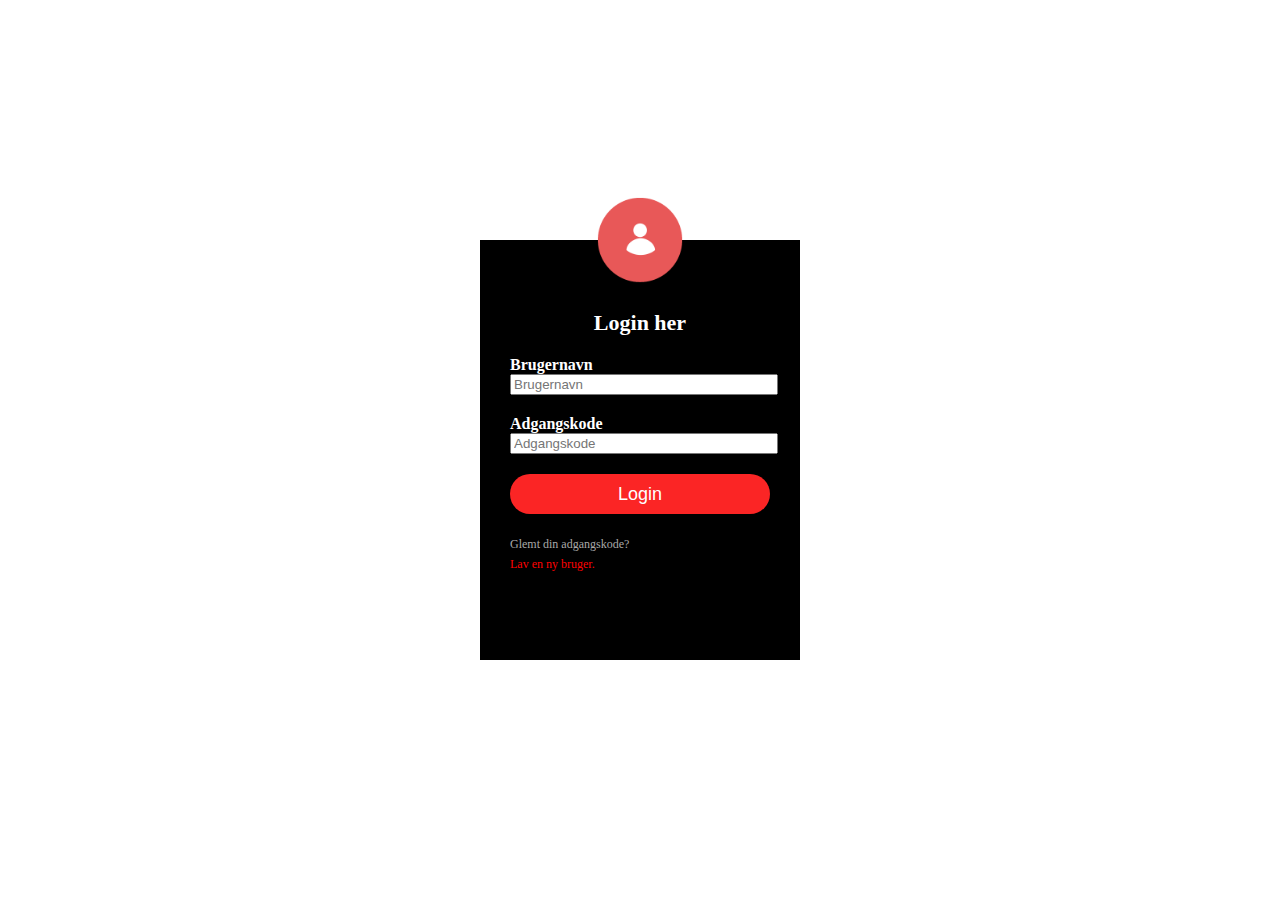
==== index.html @ 4d2cba99 "Update index.html" ====
<!DOCTYPE html>
<html>
<head>
<title>Login side</title>
  <link rel="stylesheet" type="text/css" href="style.css"
<body>
  <div class="loginbox">
    <img src="avatar.png" class="avatar">
      <h1>Login her</h1>
      <form>
        <p>Brugernavn</p>
        <input type="text" name="" placeholder="Brugernavn">
        <p>Adgangskode</p>
        <input type="password" name="" placeholder="Adgangskode">
        <input type="submit" name="" value="Login">
        <a href="#"> Glemt din adgangskode?</a><br>
        <a1 href="#"> Lav en ny bruger.</a1>
  </div>

</body>
</head>
</html>
---- style.css ----
.body{
    margin: 0;
    padding: 0;
    background: url (baggrund.jpg);
    background-size: cover;
    background-position: center;
    font-family: sans-serif;
  }

.loginbox{
    width: 320px;
    height: 420px;
    background: #000;
    color: #fff;
    top: 50%;
    left: 50%;
    position: absolute;
    transform: translate(-50%,-50%);
    box-sizing: border-box;
    padding: 70px 30px;
  }

.avatar{
    width: 100px;
    height: 100px;
    border-radius: 50%;
    position: absolute;
    top: -50px;
    left: calc(50% - 50px);
}

h1{
  margin: 0;
  padding: 0 0 20px;
  text-align: center;
  font-size: 22px
}

.loginbox p{
  margin: 0;
  padding: 0;
  font-weight: bold;
}

.loginbox input{
  width: 100%;
  margin-bottom: 20px;
}

.loginbox input[type="text"], input [type"password"]
{
  border: none;
  border-bottom: 1px solid #fff;
  background: transparent;
  outline: none;
  height: 40px;
  color: #fff;
  font-size: 16px;
}

.loginbox input[type="submit"]
{
  border: none;
  outline: none;
  height: 40px;
  background: #fb2525;
  color: #fff;
  font-size: 18px;
  border-radius: 20px;
}

.loginbox input[type="submit"]:hover
{
    cursor: pointer;
    background: #ffc107;
    color: #000;
}

.loginbox a{
    text-decoration: none;
    font-size: 12px;
    line-height: 20px;
    color: darkgrey;
}

.loginbox a1{
  text-decoration: none;
  font-size: 12px;
  line-height: 20px;
  color: red;
}

.loginbox a:hover
{
    color: #ffc107;

}

.loginbox a1:hover
{
    cursor: pointer;
    color: #ffc107;
}
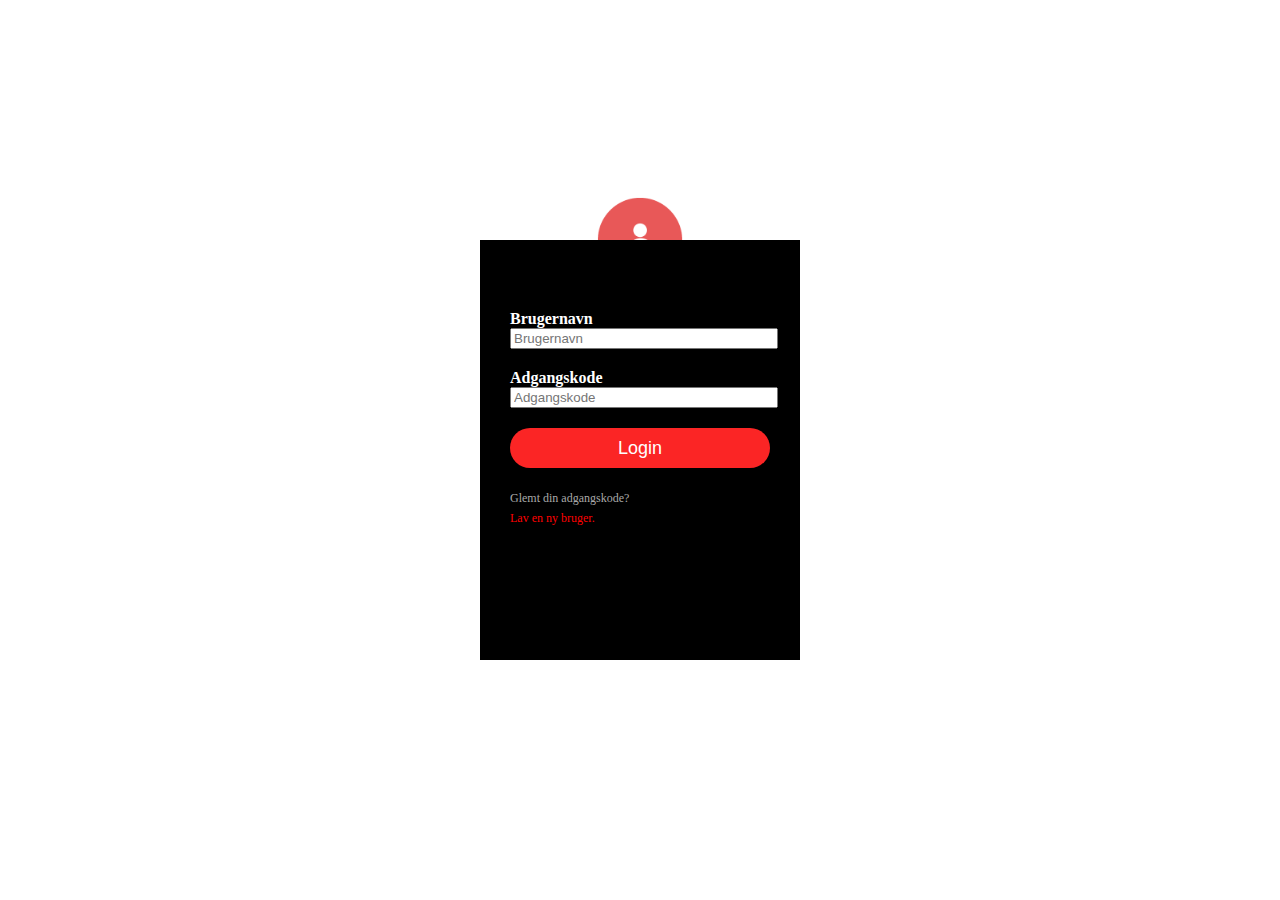
==== commit b7e96a77: "jeps" ====
--- a/index.html
+++ b/index.html
@@ -7,7 +7,7 @@
   <div class="loginbox">
     <img src="avatar.png" class="avatar">
       <h1>Login her</h1>
-      <form>
+      <form class="loginbox">
         <p>Brugernavn</p>
         <input type="text" name="" placeholder="Brugernavn">
         <p>Adgangskode</p>
@@ -15,6 +15,16 @@
         <input type="submit" name="" value="Login">
         <a href="#"> Glemt din adgangskode?</a><br>
         <a1 href="#"> Lav en ny bruger.</a1>
+      </form>
+
+      <form class="register-form">
+      <input type="text" placeholder="Brugernavn"
+      <input type="password" placeholder="Adgangskode"
+      <input type="text" placeholder="E-Mail"
+      <button>Lav bruger</button>
+    </form>
+
+
   </div>
 
 </body>
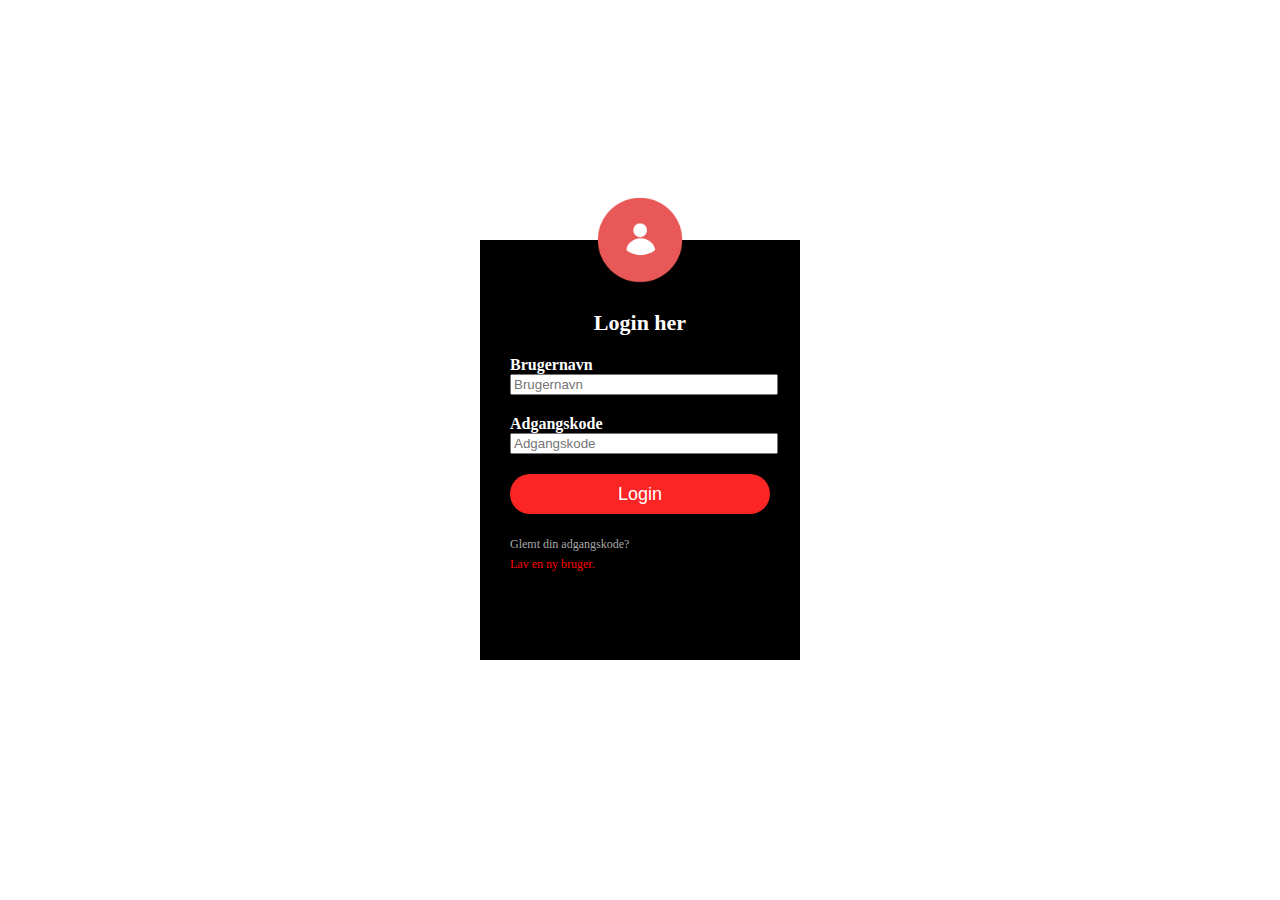
==== commit 9e213afc: "Update index.html" ====
--- a/index.html
+++ b/index.html
@@ -7,7 +7,7 @@
   <div class="loginbox">
     <img src="avatar.png" class="avatar">
       <h1>Login her</h1>
-      <form class="loginbox">
+      <form>
         <p>Brugernavn</p>
         <input type="text" name="" placeholder="Brugernavn">
         <p>Adgangskode</p>
@@ -15,14 +15,6 @@
         <input type="submit" name="" value="Login">
         <a href="#"> Glemt din adgangskode?</a><br>
         <a1 href="#"> Lav en ny bruger.</a1>
-      </form>
-
-      <form class="register-form">
-      <input type="text" placeholder="Brugernavn"
-      <input type="password" placeholder="Adgangskode"
-      <input type="text" placeholder="E-Mail"
-      <button>Lav bruger</button>
-    </form>
 
 
   </div>
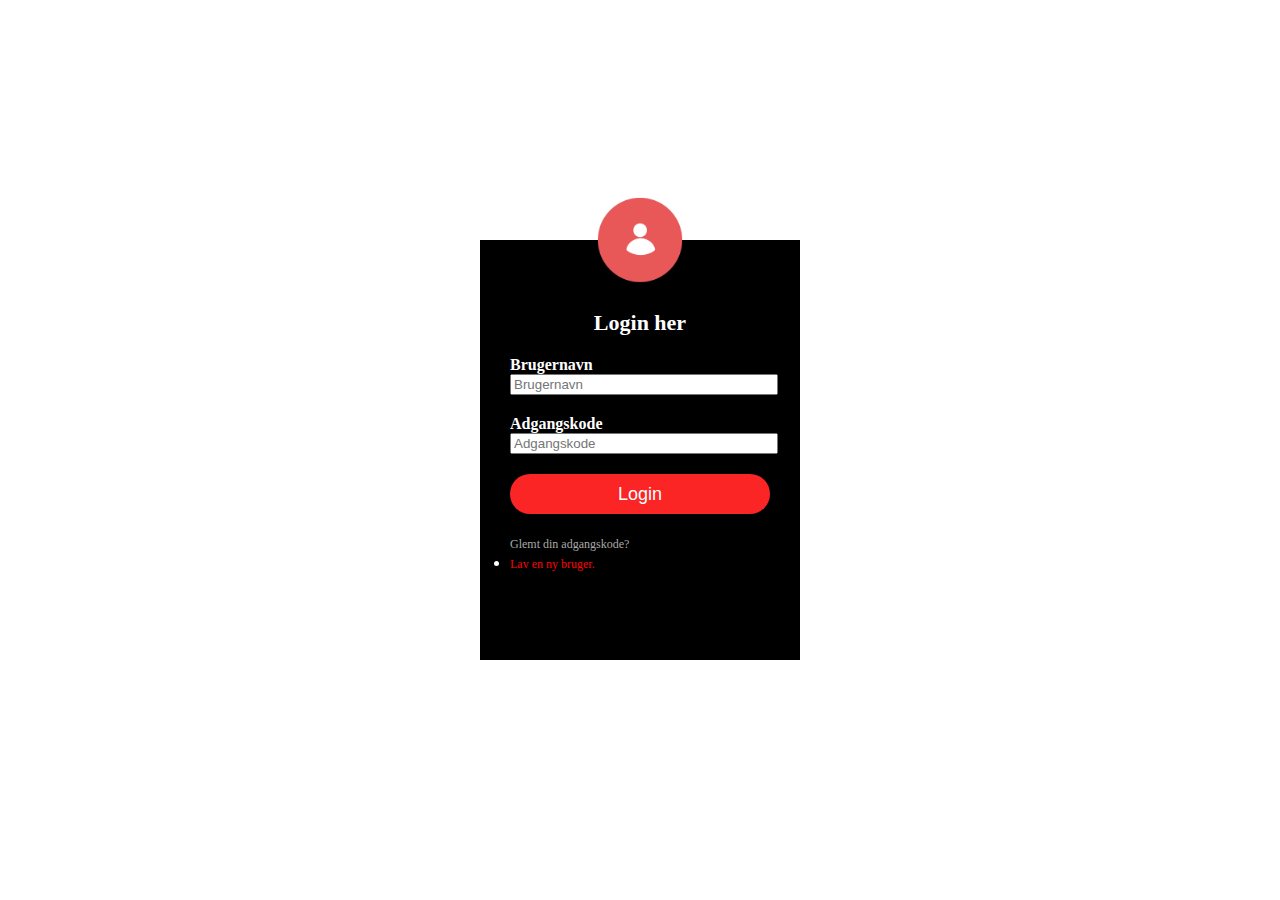
==== commit 1126ddec: "li" ====
--- a/index.html
+++ b/index.html
@@ -14,7 +14,7 @@
         <input type="password" name="" placeholder="Adgangskode">
         <input type="submit" name="" value="Login">
         <a href="#"> Glemt din adgangskode?</a><br>
-        <a1 href="#"> Lav en ny bruger.</a1>
+        <li><a1 href="index2.html"> Lav en ny bruger.</a></li>
 
 
   </div>
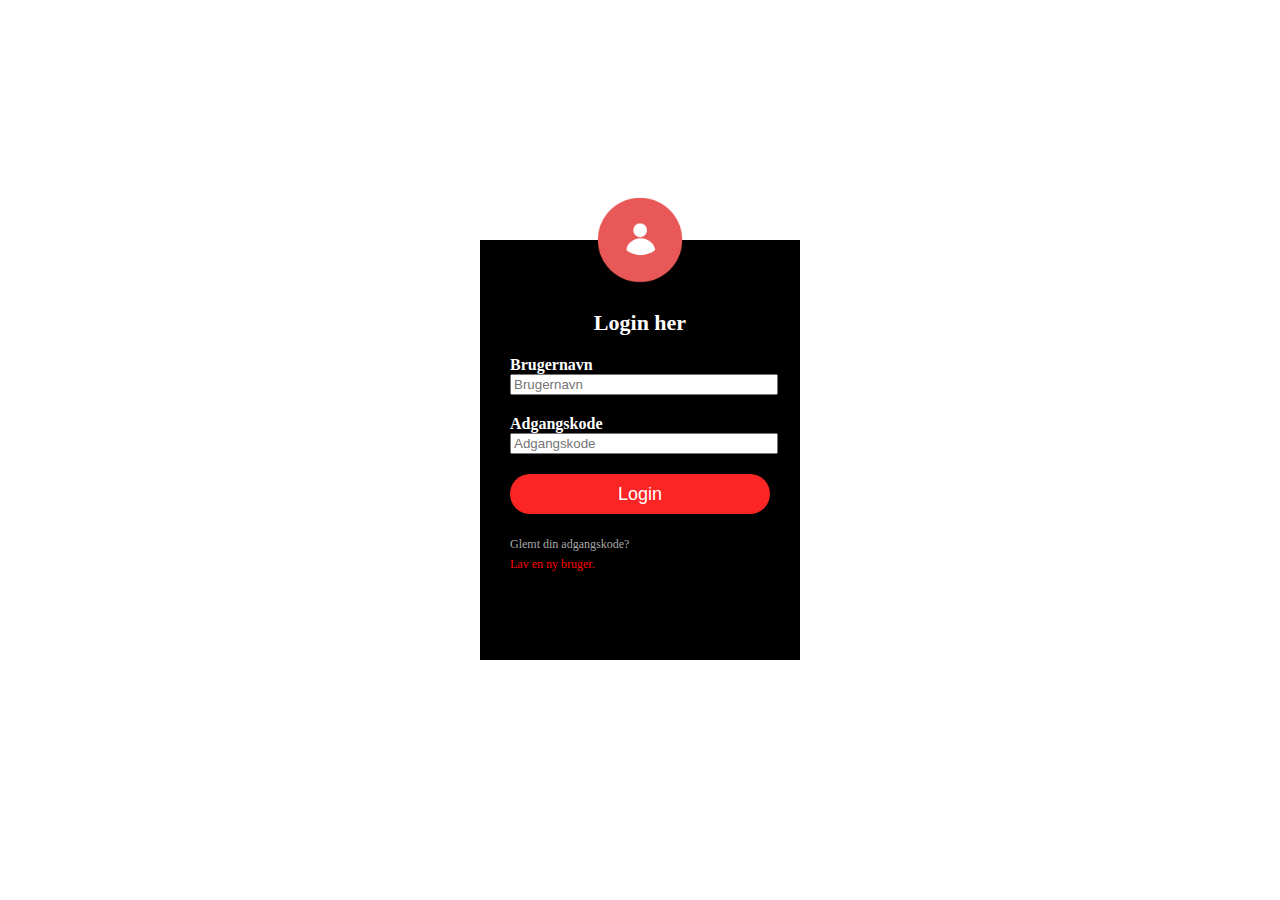
==== commit dae69b1c: "da" ====
--- a/index.html
+++ b/index.html
@@ -14,7 +14,7 @@
         <input type="password" name="" placeholder="Adgangskode">
         <input type="submit" name="" value="Login">
         <a href="#"> Glemt din adgangskode?</a><br>
-        <li><a1 href="index2.html"> Lav en ny bruger.</a></li>
+        <link><a1 href="index2.html"> Lav en ny bruger.</a></link>
 
 
   </div>
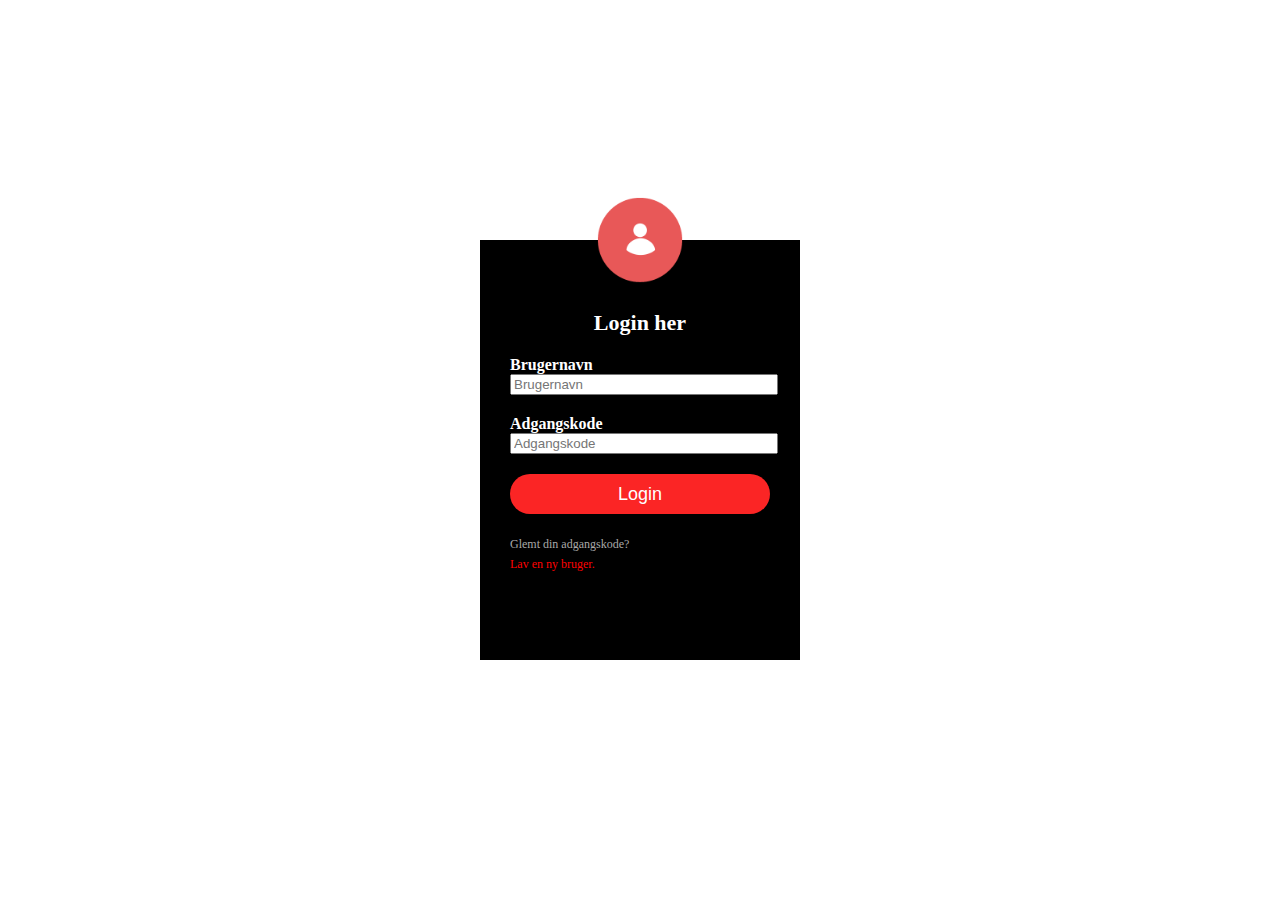
==== commit 97547b95: "yeah" ====
--- a/index.html
+++ b/index.html
@@ -14,7 +14,7 @@
         <input type="password" name="" placeholder="Adgangskode">
         <input type="submit" name="" value="Login">
         <a href="#"> Glemt din adgangskode?</a><br>
-        <link><a1 href="index2.html"> Lav en ny bruger.</a></link>
+        <link><a1 href="registrer.html"> Lav en ny bruger.</a></link>
 
 
   </div>
